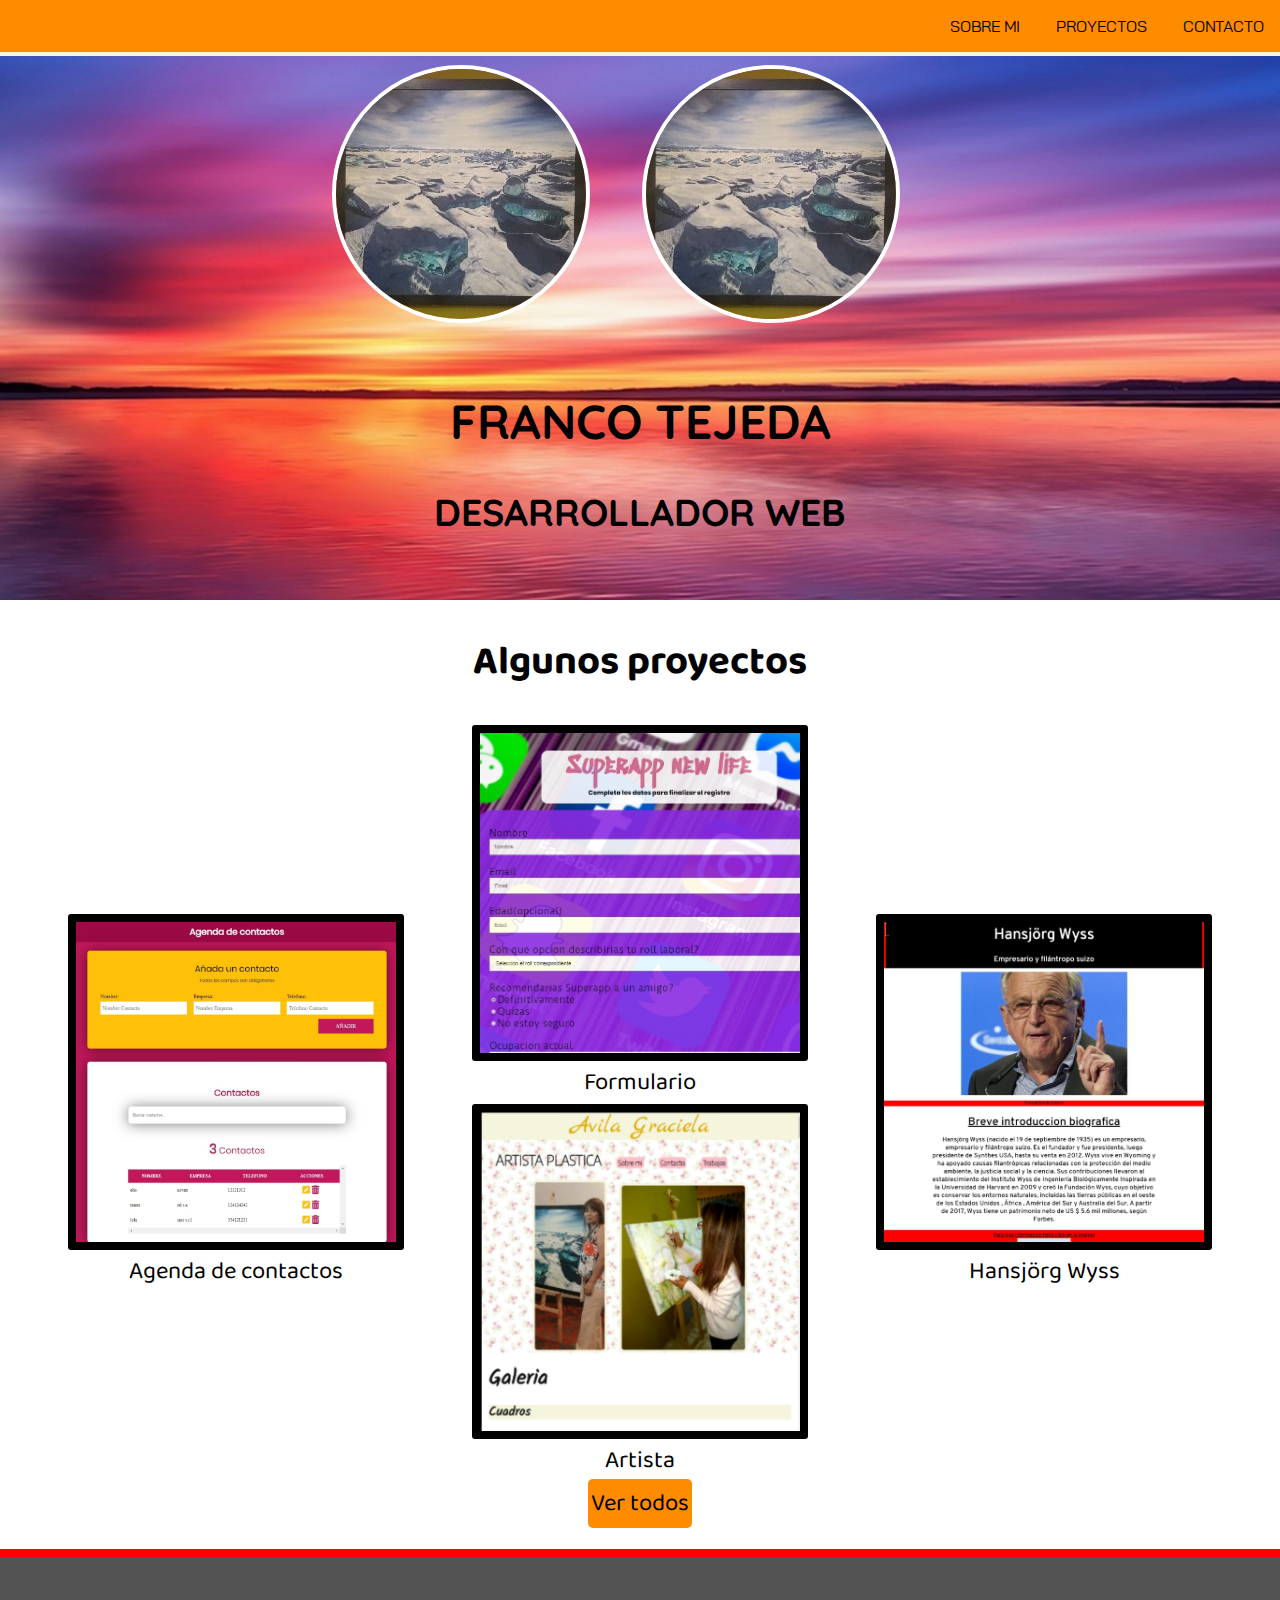
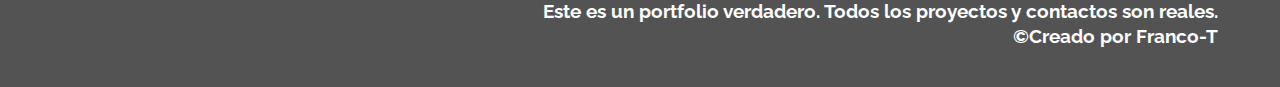
==== index.html @ ce003e62 "Add files via upload" ====
<html lang="en">
<head>
    <meta charset="UTF-8">
    <meta name="viewport" content="width=device-width, initial-scale=1.0">
    <meta http-equiv="X-UA-Compatible" content="ie=edge">
    <link href="https://fonts.googleapis.com/css2?family=Bai+Jamjuree:wght@600&display=swap" rel="stylesheet">
    <link href="https://fonts.googleapis.com/css2?family=Quicksand:wght@300&display=swap" rel="stylesheet">
    <link href="https://fonts.googleapis.com/css2?family=Montserrat:wght@600&display=swap" rel="stylesheet">
    <link href="https://fonts.googleapis.com/css2?family=Baloo+Paaji+2&display=swap" rel="stylesheet">
    <link href="https://fonts.googleapis.com/css2?family=Raleway:wght@100&display=swap" rel="stylesheet">
    <title>Portfolio</title>
    <link rel="stylesheet" href="css/css.css">
</head>
<body>
    <header>
        <div class="barra">
            <div class="mobile-menu">
                <a href="#navegacion" class="open">
                    <img src="img/barras.svg" alt="Icono Menu" href="#navegacion">
                </a>
            </div>   
            <nav class="navegacion" id="navegacion">
                <a href="sobremi.html">Sobre mi</a>
                <a href="proyectos.html">Proyectos</a>
                <a href="contacto.html">Contacto</a>
                <a href="#" class="close">Cerrar menu</a>
            </nav>      
        </div>
    </header>
    <main>
        <section class="welcome-section">
            <div class="img-presentacion">
                <img src="img/cuadro.jpg" alt="">
                <img class="sacar" src="img/cuadro.jpg" alt="">
            </div>
            <div class="nombre"><h1>franco tejeda</h1>
                <h3>Desarrollador web</h3>
            </div>
        </section>
        <section class="projects">
            <h1>Algunos proyectos</h1>
            <div class="muestraproyectos">
                <div class="acomodar">
                    <div class="primero"></div>
                    <a href="http://agendaxyz.atwebpages.com/">
                        <img class="img-proyecto" src="img/agenda1.jpg" alt="">
                        <p class="p">Agenda de contactos</p>
                    </a>
                    </div>
                    <div class="juntos">
                    <a href="https://fran1dev.github.io/formulario">
                        <img class="img-proyecto" src="img/formulario1.jpg" alt="">
                        <p class="p">Formulario</p>
                    </a>
                    <a href="http://gra-avila11.000webhostapp.com">
                        <img class="img-proyecto" src="img/artista1.jpg" alt="">
                        <p class="p">Artista</p>
                    </a>
                    </div>
                    <div class="ultimo">
                    <a href="https://fran1dev.github.io/wiss">
                        <img class="img-proyecto" src="img/wiss1.jpg" alt="">
                        <p class="p">Hansjörg Wyss</p>
                    </a>
                    </div>
                </div>
                <a href="proyectos.html" class="btn" target="_blank">Ver todos</a>
            </div>
        </section>
        <section class="fin">
            <h2 class="footer">Este es un portfolio verdadero. Todos los proyectos y contactos son reales.</h2>
            <h2 class="footer">©Creado por Franco-T</h2>
        </section>
    </main>
</body>
</html>
---- css/css.css ----
body {
    margin: 0;
    min-width: 250px;
}
@media (max-width: 768px){
    header {
        text-align: center;
    }
}
@media (min-width: 768px) {
    .barra {
        display: flex;
        position: fixed;
        justify-content: flex-end;
        top: 0;
        width: 100%;
    }
}
.nombre {
    margin-top: 0;
    font-family: 'Quicksand', sans-serif;
    font-size: 2rem;
    text-transform: uppercase;
    margin-top: 2rem;
    text-align: center;
}
.nombre h1{ 
    font-size: 3rem;
}
.nombre h3 {
    margin-bottom: 0;
}
@media (max-width: 450px) {
    .nombre h3 {
        font-family: 'Montserrat', sans-serif;
        font-size: 1.5rem;
    }
}
.projects {
    font-family: 'Baloo Paaji 2', cursive;
    text-align: center;
    text-decoration: none;
}
.projects h1 {
    font-size: 2.5rem;
}
.projects a {
    font-size: 1.5rem;
    text-decoration: none;
    color: black;
}
.img-proyecto {
    width: 320px;
}
@media (max-width: 1020px) {
    .img-proyecto {
        max-width: 70%;
    }
}
.barra {
    background-color: rgb(255, 140, 0);
    text-decoration: none;
    padding: 1rem;
    border-bottom: 4px solid beige;
}
div.barra.proyectos{
    text-align: center;
}
.mobile-menu img {
    width: 3.5rem;
    text-align: center;
}
@media (min-width: 768px) {
    .mobile-menu {
        display: none;
    }
}
.navegacion {
    font-family: 'Bai Jamjuree', sans-serif;
}
#navegacion {
    display: none;
}
#navegacion:target {
    display: block;
}
@media (min-width: 768px) {
    #navegacion {
        display: block;
        text-align: end;
    }
}
@media (min-width: 768px){
   .close {
        display: none;
    }
}
@media (max-width: 768px) {
.navegacion a {
    display: block;
    }
}
div.mobile-menu {
    text-align: center;
}
.navegacion a {
    text-decoration: none;
    color: black;
    text-transform: uppercase;
}
.navegacion a:hover {
    background-color: red;
    padding: 3px;
    border-radius: 6px;
}
@media (min-width: 768px){
    .navegacion a {
        margin-right: 2rem;
    }
}
main {
    background-image: url(../img/fondo.jpg);
    height: 600px;
    background-position: center center;
    background-size: cover;
}
.welcome-section {
    display: flex;
    flex-direction: column;
    justify-content: center;
    align-items: center;
    height: 37.5rem;
}
.img-presentacion img {
    border: 4px solid white;
    border-radius: 20rem;  
} 
@media (min-width: 768px) {
.img-presentacion img {
    margin-right: 3rem;
}
}
.projects h1 {
    text-align: center;
}
@media (min-width: 768px){
.muestraproyectos {
    display: flex;
    align-items: center;
    justify-content: space-evenly;
}
}
@media (max-width:768px){
.muestraproyectos {
    text-align: center;
}
}
@media (max-width: 768px) {
    .sacar {
        display: none;
    }
}
.p {
    text-align: center;
}
.img-proyecto {
    border: .5rem solid black;
    border-radius: 3px;
}
.img-proyecto:hover {
    border: .5rem solid rgb(255, 0, 0);
    border-radius: 3px;
    transition: .7s ease-out;
}
a.btn {
    justify-content: space-evenly;
    background-color: rgb(255, 140, 0);
    padding: 3px;
    border-radius: 5px;
}
.fin {
    background-color: rgb(83, 83, 83);
    padding: 2.5rem;
    margin-top: 1.5rem;
    border-top: .5rem solid red;
    font-family: 'Raleway', sans-serif;
    font-size: .8rem;
}
.fin.proyectos{
    margin-top: 0;
}
.footer {
    display: flex;
    justify-content: flex-end;
    margin: .2rem 1.4rem 0rem 0rem;
    color: white;
}
/**formulario**/
body.formulario{
    background-image: url(../img/fondoform.jpg);
    min-width: 250px;
    background-attachment: fixed;
}
header.formulario {
    max-width: 100%;
    margin: 0 auto;
}
.content {
    max-width: 60%;
    margin: 3.135rem auto 0 auto;
}
@media (max-width: 768px) {
    .content{
        max-width: 90%;
    }
}
.section-form {
    opacity: 90%;
    margin: 0 auto;
    background-color: black;
}
header.title {
    font-family: 'Crimson Text', serif;
    margin-top: .5rem;
    text-align: center;
    background-color: black;
    opacity: 90%;
    border: 3px solid white;
}
p#title{
    font-size: 2rem;
    margin-top: .8rem;
    margin-bottom: .5rem;
    color: rgb(255, 140, 0);
}
h1#title{
    font-size: 4rem;
    margin-top: 0;
    color: rgb(255, 140, 0);
}
@media (max-width: 420px) {
    h1#title {
        font-size: 3rem;
    }
}
@media (max-width: 420px) {
    p#title {
        font-size: 1.2rem;
    }
}
div.form-group {
    margin: 0 auto 1.25rem;
    padding: 0.25rem;
}
form#survey-form{
    margin-right: 1.5rem;
    margin-left: 1.5rem;
    padding: 2.5rem;
    font-size: 1.5rem;
}
.input-textarea{
    min-height: 120px;
    width: 99%;
}
button#submit.submit-button {
    display: block;
    width: 100%;
    color: white;
    background-color: black;
    padding: 1rem;
    font-size: 1.5rem;
}
button#submit.submit-button:hover {
    color: rgb(255, 140, 0);
    background-color: black;
    font-size: 1.5rem;
    cursor: pointer;
}
.form-control {
    width: 100%;
    padding: .4rem;
}
label{
    color: white;
    display: flex;
    align-items: center;
    font-family: 'Crimson Text', serif;
}
p {
    margin-top: 0;
    margin-bottom: 0;
}
.barra-form {
    background-color: rgb(255, 140, 0);
    text-decoration: none;
    padding: 1rem;
    border-bottom: 4px solid beige;
}
@media (min-width: 768px){
    .barra-form {
    display: flex;
    justify-content: flex-end;
    width: 97.5%;
    }
}
@media (max-width: 768px) {
    form#survey-form {
        margin-right: .2rem;
        margin-left: .2rem;
        padding-right: .2rem;
        padding-left: .2rem;
    }
}
/**proyectos**/
.info {
    font-family: 'Baloo Paaji 2', cursive;
}
.info h3 {
    font-size: 1.7rem;
    margin-top: .3rem;
}
.contenedor-obras {
    padding-top: 1rem;
    display: grid;
    grid-template-columns: repeat(3, 1fr);
    text-align: center;
    background-color: rgb(168, 159, 159);
}
@media (max-width: 768px){
    .contenedor-obras {
        display: grid;
        grid-template-columns: repeat(2, 1fr);
        text-align: center;
    }
}
@media (max-width: 500px) {
    .contenedor-obras {
        display: grid;
        grid-template-columns: repeat(1, 1fr);
        text-align: center;
    }
}
section.info h1 {
    font-size: 2.8rem;
    margin-top: 5rem;
    margin-bottom: 2rem;
    text-align: center;
    text-decoration: underline red;
}
@media (max-width:768px) {
    section.info h1 {
        margin-top: 1rem;
        margin-bottom: 1rem;
        width: 100%;
    }
}
/**sobre mi**/
@media (min-width: 768px) {
    .sobremi {
        display: flex;
        justify-content: space-around;
        margin-top: 5rem;
    }
}
.sobremi{
    text-align: center;
}
img.img-sobremi {
    margin-left: 2rem;
    width: 40%;
    border: .2rem solid rgb(255, 0, 0);
    border-radius: 1rem;
    height: 30%;
}
@media (max-width: 768px) {
    img.img-sobremi {
        width: 70%;
        height: 70%;
        margin-left: 0;
    }
}
@media (max-width: 500px) {
    img.img-sobremi {
        width: 60%;
        height: 40%;
        margin-left: 0;
    }
}
div.descripcion {
    background-color: rgb(255, 236, 61);
    color: black;
    width: 40%;
    height: 100%;
    font-family: 'Roboto', sans-serif;
    font-size: 1.4rem;
    padding: 1rem;
    border: .2rem solid whiter;
    border-radius: 1rem;
}
div.descripcion h3 {
    margin-top: 0;
    text-align: center;
    font-size: 3rem;
}
@media (max-width: 768px) {
    div.descripcion {
        margin-left: 3rem;
        width: 80%;
        height: 80%;
        margin-top: .5rem;
    }
}
@media (max-width: 650px) {
    div.descripcion {
        margin-left: 2rem;
    }
}
@media (max-width: 500px) {
    div.descripcion {
        margin-left: 1.3rem;
        width: 80%;
        height: 55%;
        font-size: 1rem;
    }
}
@media (max-width: 500px) {
    div.descripcion h3 {
        font-size: 1rem;
    }
}
@media (max-width: 350px) {
    div.descripcion {
        margin-left: 2px;
    }
}
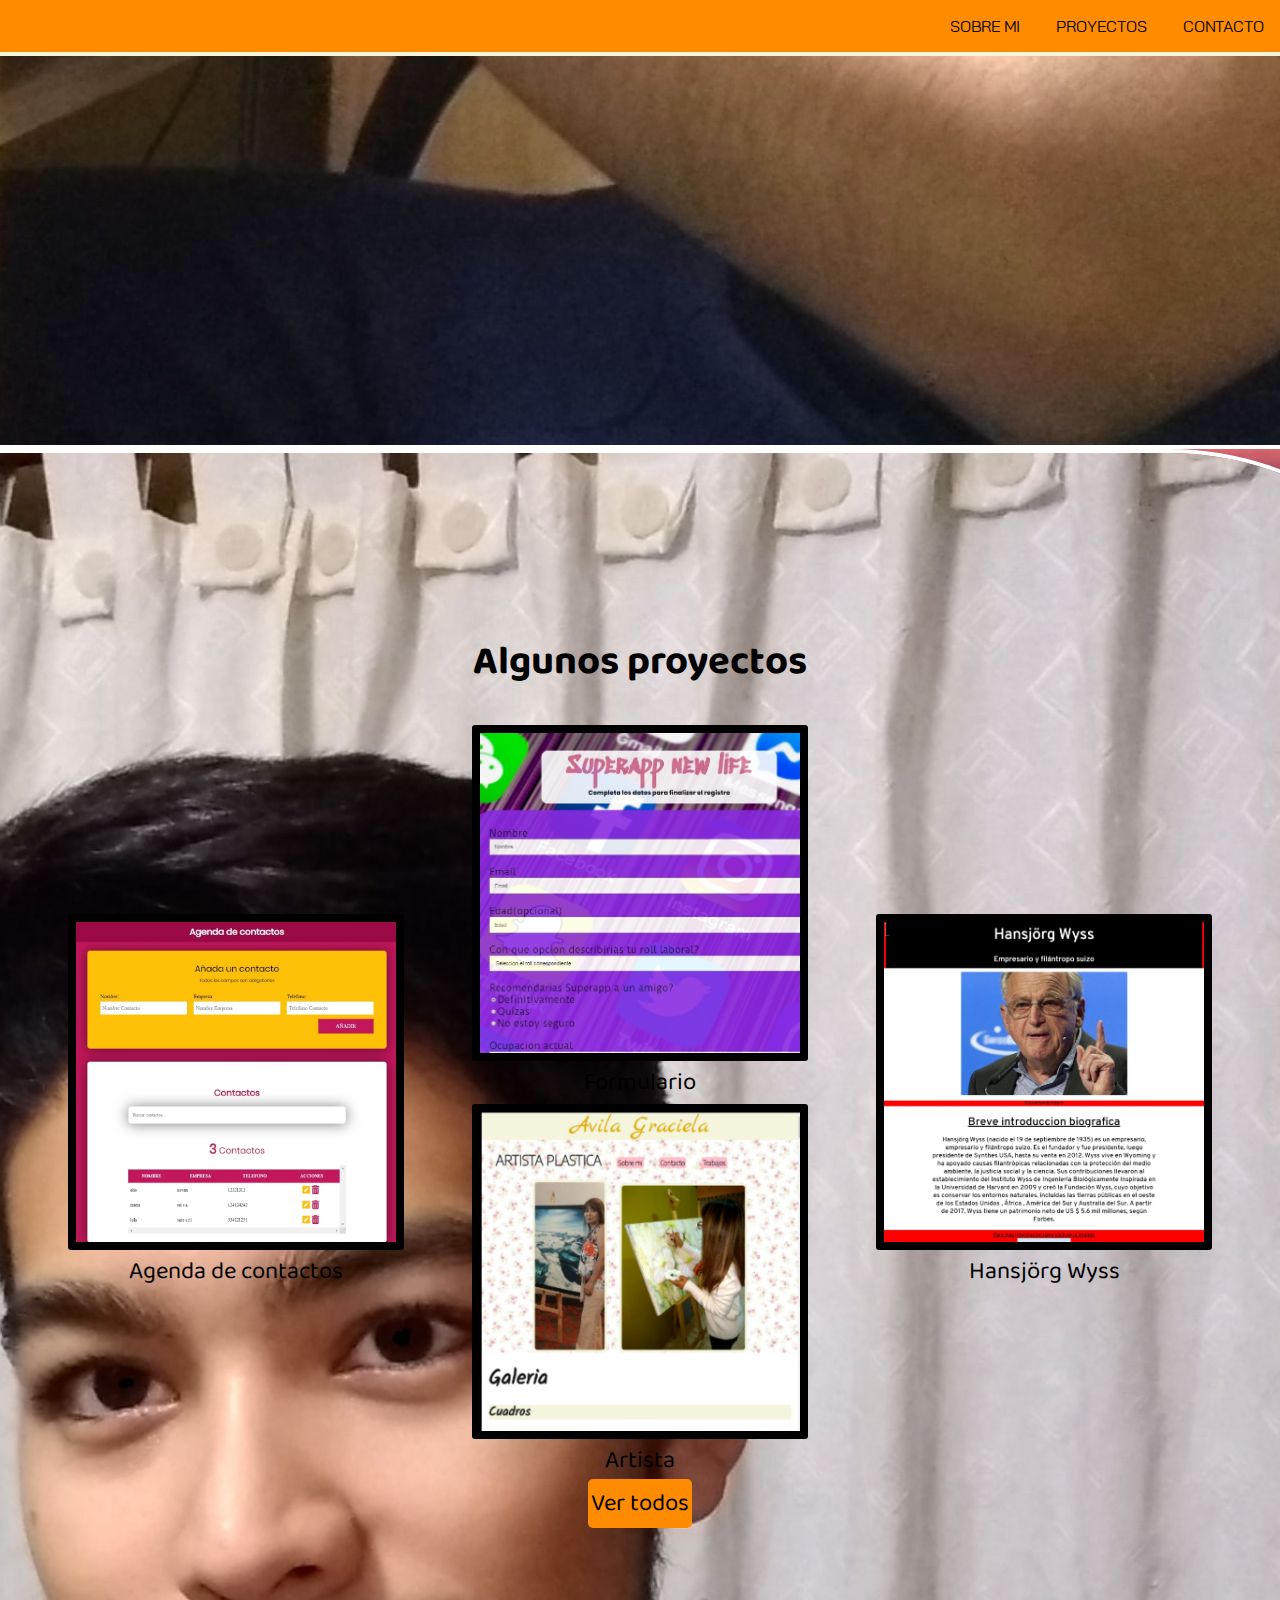
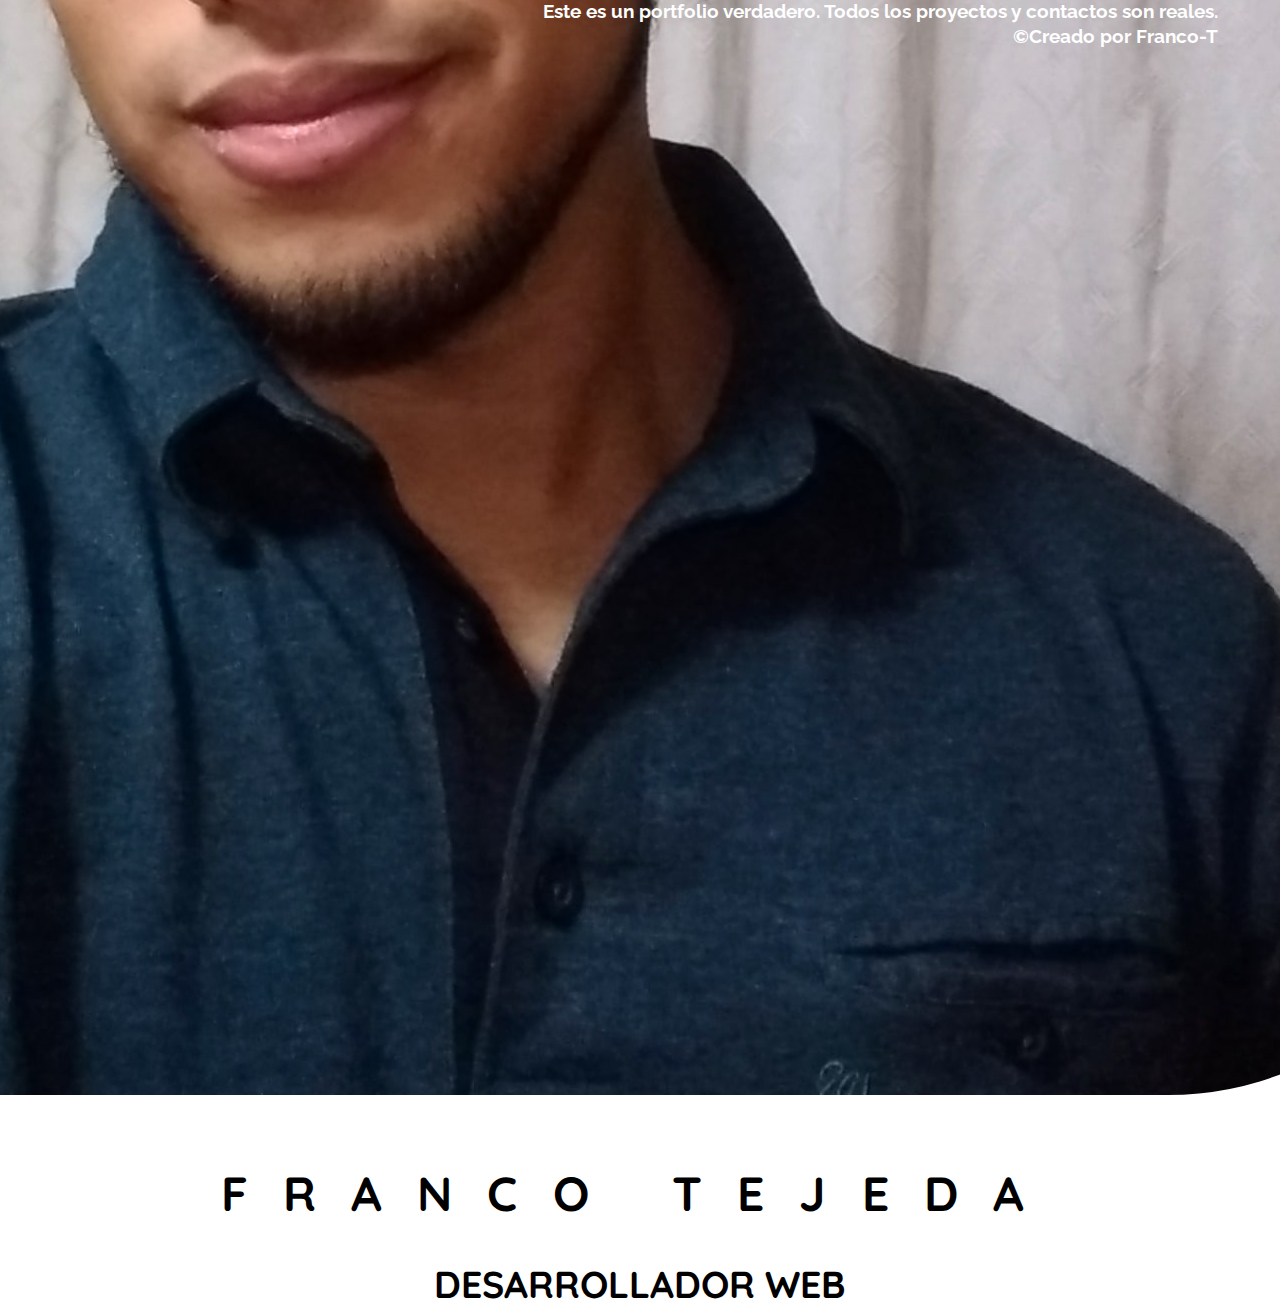
==== commit 88e10f0a: "Update index.html" ====
--- a/index.html
+++ b/index.html
@@ -30,8 +30,8 @@
     <main>
         <section class="welcome-section">
             <div class="img-presentacion">
-                <img src="img/cuadro.jpg" alt="">
-                <img class="sacar" src="img/cuadro.jpg" alt="">
+                <img src="img/mi.jpg" alt="">
+                <img class="sacar" src="img/mi1.jpg" alt="">
             </div>
             <div class="nombre"><h1>franco tejeda</h1>
                 <h3>Desarrollador web</h3>
--- a/css/css.css
+++ b/css/css.css
@@ -26,9 +26,20 @@
 }
 .nombre h1{ 
     font-size: 3rem;
+    letter-spacing: 2.2rem;
+}
+@media (max-width: 768px) {
+    .nombre h1{
+        letter-spacing: .6rem;
+    }
 }
 .nombre h3 {
     margin-bottom: 0;
+}
+@media (max-width: 768px) {
+    .nombre h3 {
+        color: white;
+    }
 }
 @media (max-width: 450px) {
     .nombre h3 {
